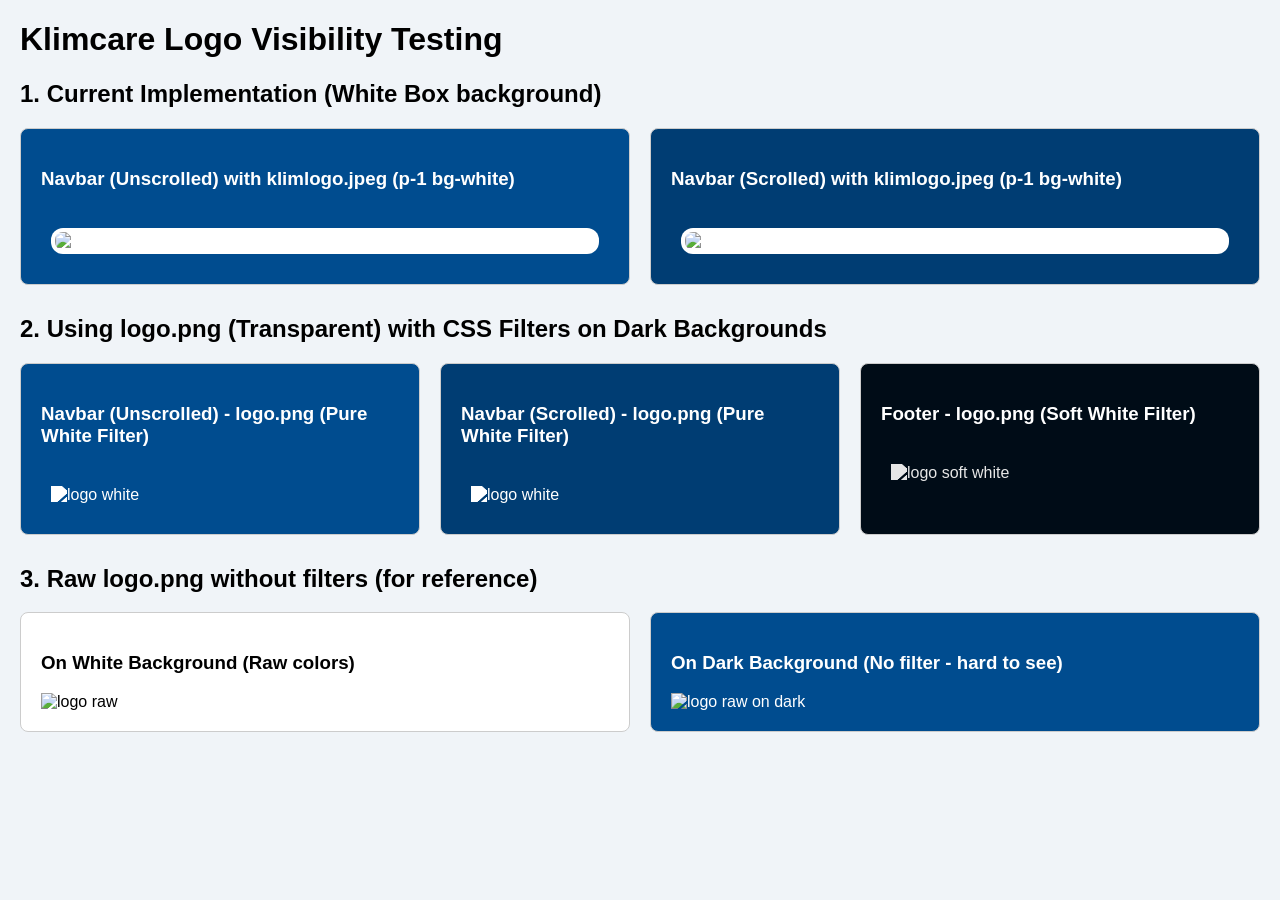
==== public/test-logo.html @ 46c2c418 "fix: address" ====
<!DOCTYPE html>
<html lang="en">
<head>
  <meta charset="UTF-8">
  <title>Logo Filter Comparison</title>
  <style>
    body {
      font-family: sans-serif;
      margin: 20px;
      background-color: #f0f4f8;
    }
    .comparison-container {
      display: flex;
      flex-wrap: wrap;
      gap: 20px;
      margin-bottom: 30px;
    }
    .card {
      border: 1px solid #ccc;
      border-radius: 8px;
      padding: 20px;
      flex: 1;
      min-width: 250px;
    }
    .bg-dark {
      background-color: #004c8f; /* Klimcare primary-500 */
      color: white;
    }
    .bg-dark-scrolled {
      background-color: #003d73; /* Klimcare primary-600 */
      color: white;
    }
    .bg-footer {
      background-color: #000c17; /* Klimcare primary-900 */
      color: white;
    }
    img {
      max-height: 60px;
      display: block;
      margin-top: 10px;
      object-fit: contain;
    }
    .filter-white {
      filter: brightness(0) invert(1);
    }
    /* Let's also try a version with slight transparency or soft white */
    .filter-soft-white {
      filter: brightness(0) invert(0.9);
    }
  </style>
</head>
<body>
  <h1>Klimcare Logo Visibility Testing</h1>
  
  <h2>1. Current Implementation (White Box background)</h2>
  <div class="comparison-container">
    <div class="card bg-dark">
      <h3>Navbar (Unscrolled) with klimlogo.jpeg (p-1 bg-white)</h3>
      <div style="padding: 10px;">
        <img src="/klimlogo.jpeg" style="background-color: white; padding: 4px; border-radius: 12px;" alt="klimlogo">
      </div>
    </div>
    <div class="card bg-dark-scrolled">
      <h3>Navbar (Scrolled) with klimlogo.jpeg (p-1 bg-white)</h3>
      <div style="padding: 10px;">
        <img src="/klimlogo.jpeg" style="background-color: white; padding: 4px; border-radius: 12px;" alt="klimlogo">
      </div>
    </div>
  </div>

  <h2>2. Using logo.png (Transparent) with CSS Filters on Dark Backgrounds</h2>
  <div class="comparison-container">
    <div class="card bg-dark">
      <h3>Navbar (Unscrolled) - logo.png (Pure White Filter)</h3>
      <div style="padding: 10px;">
        <img src="/logo.png" class="filter-white" alt="logo white">
      </div>
    </div>
    <div class="card bg-dark-scrolled">
      <h3>Navbar (Scrolled) - logo.png (Pure White Filter)</h3>
      <div style="padding: 10px;">
        <img src="/logo.png" class="filter-white" alt="logo white">
      </div>
    </div>
    <div class="card bg-footer">
      <h3>Footer - logo.png (Soft White Filter)</h3>
      <div style="padding: 10px;">
        <img src="/logo.png" class="filter-soft-white" alt="logo soft white">
      </div>
    </div>
  </div>

  <h2>3. Raw logo.png without filters (for reference)</h2>
  <div class="comparison-container">
    <div class="card bg-dark" style="background-color: white; color: black;">
      <h3>On White Background (Raw colors)</h3>
      <img src="/logo.png" alt="logo raw">
    </div>
    <div class="card bg-dark">
      <h3>On Dark Background (No filter - hard to see)</h3>
      <img src="/logo.png" alt="logo raw on dark">
    </div>
  </div>
</body>
</html>
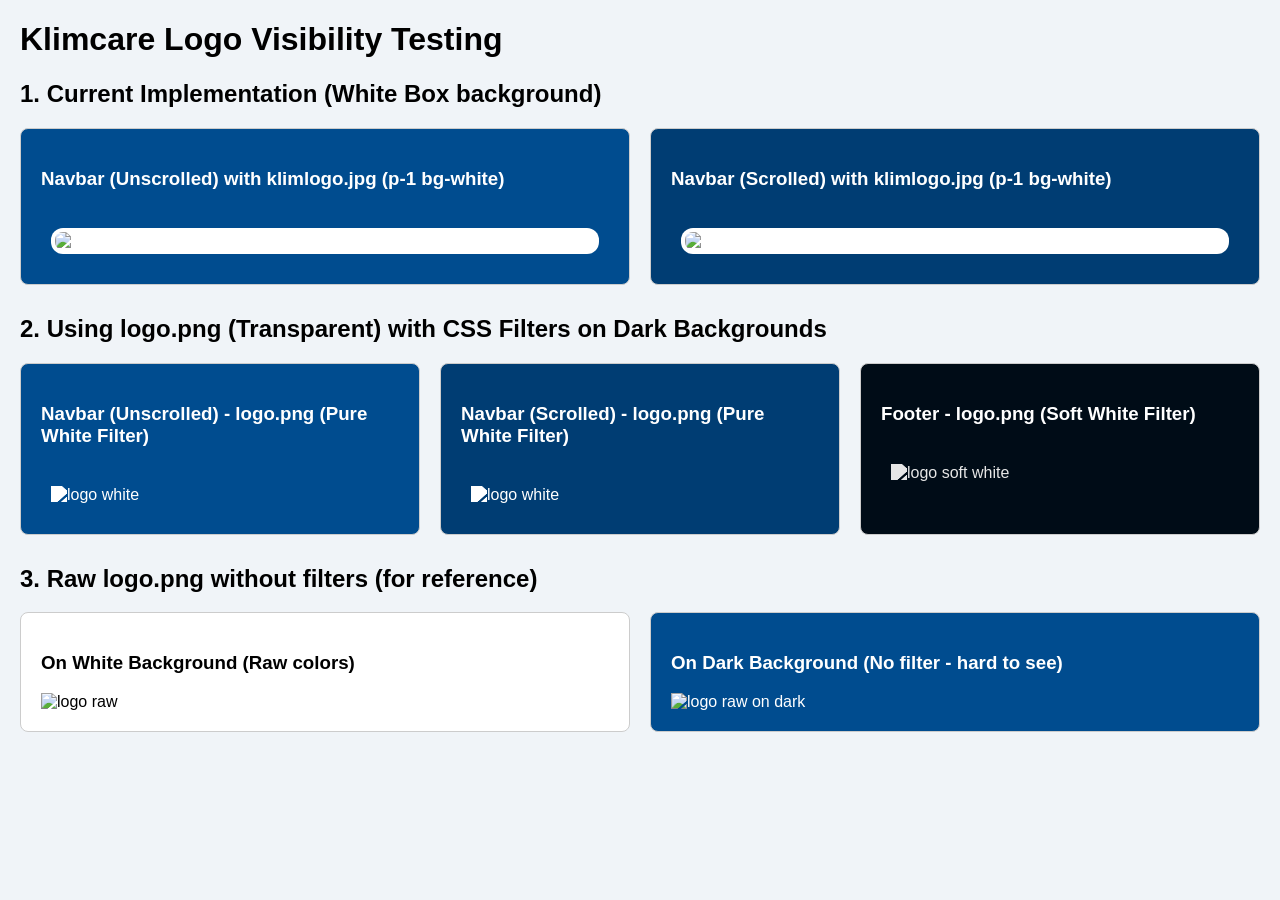
==== commit ae2b5640: "fix: logo" ====
--- a/public/test-logo.html
+++ b/public/test-logo.html
@@ -1,5 +1,6 @@
 <!DOCTYPE html>
 <html lang="en">
+
 <head>
   <meta charset="UTF-8">
   <title>Logo Filter Comparison</title>
@@ -9,12 +10,14 @@
       margin: 20px;
       background-color: #f0f4f8;
     }
+
     .comparison-container {
       display: flex;
       flex-wrap: wrap;
       gap: 20px;
       margin-bottom: 30px;
     }
+
     .card {
       border: 1px solid #ccc;
       border-radius: 8px;
@@ -22,48 +25,58 @@
       flex: 1;
       min-width: 250px;
     }
+
     .bg-dark {
-      background-color: #004c8f; /* Klimcare primary-500 */
+      background-color: #004c8f;
+      /* Klimcare primary-500 */
       color: white;
     }
+
     .bg-dark-scrolled {
-      background-color: #003d73; /* Klimcare primary-600 */
+      background-color: #003d73;
+      /* Klimcare primary-600 */
       color: white;
     }
+
     .bg-footer {
-      background-color: #000c17; /* Klimcare primary-900 */
+      background-color: #000c17;
+      /* Klimcare primary-900 */
       color: white;
     }
+
     img {
       max-height: 60px;
       display: block;
       margin-top: 10px;
       object-fit: contain;
     }
+
     .filter-white {
       filter: brightness(0) invert(1);
     }
+
     /* Let's also try a version with slight transparency or soft white */
     .filter-soft-white {
       filter: brightness(0) invert(0.9);
     }
   </style>
 </head>
+
 <body>
   <h1>Klimcare Logo Visibility Testing</h1>
-  
+
   <h2>1. Current Implementation (White Box background)</h2>
   <div class="comparison-container">
     <div class="card bg-dark">
-      <h3>Navbar (Unscrolled) with klimlogo.jpeg (p-1 bg-white)</h3>
+      <h3>Navbar (Unscrolled) with klimlogo.jpg (p-1 bg-white)</h3>
       <div style="padding: 10px;">
-        <img src="/klimlogo.jpeg" style="background-color: white; padding: 4px; border-radius: 12px;" alt="klimlogo">
+        <img src="/klimlogo.jpg" style="background-color: white; padding: 4px; border-radius: 12px;" alt="klimlogo">
       </div>
     </div>
     <div class="card bg-dark-scrolled">
-      <h3>Navbar (Scrolled) with klimlogo.jpeg (p-1 bg-white)</h3>
+      <h3>Navbar (Scrolled) with klimlogo.jpg (p-1 bg-white)</h3>
       <div style="padding: 10px;">
-        <img src="/klimlogo.jpeg" style="background-color: white; padding: 4px; border-radius: 12px;" alt="klimlogo">
+        <img src="/klimlogo.jpg" style="background-color: white; padding: 4px; border-radius: 12px;" alt="klimlogo">
       </div>
     </div>
   </div>
@@ -102,4 +115,5 @@
     </div>
   </div>
 </body>
-</html>
+
+</html>
